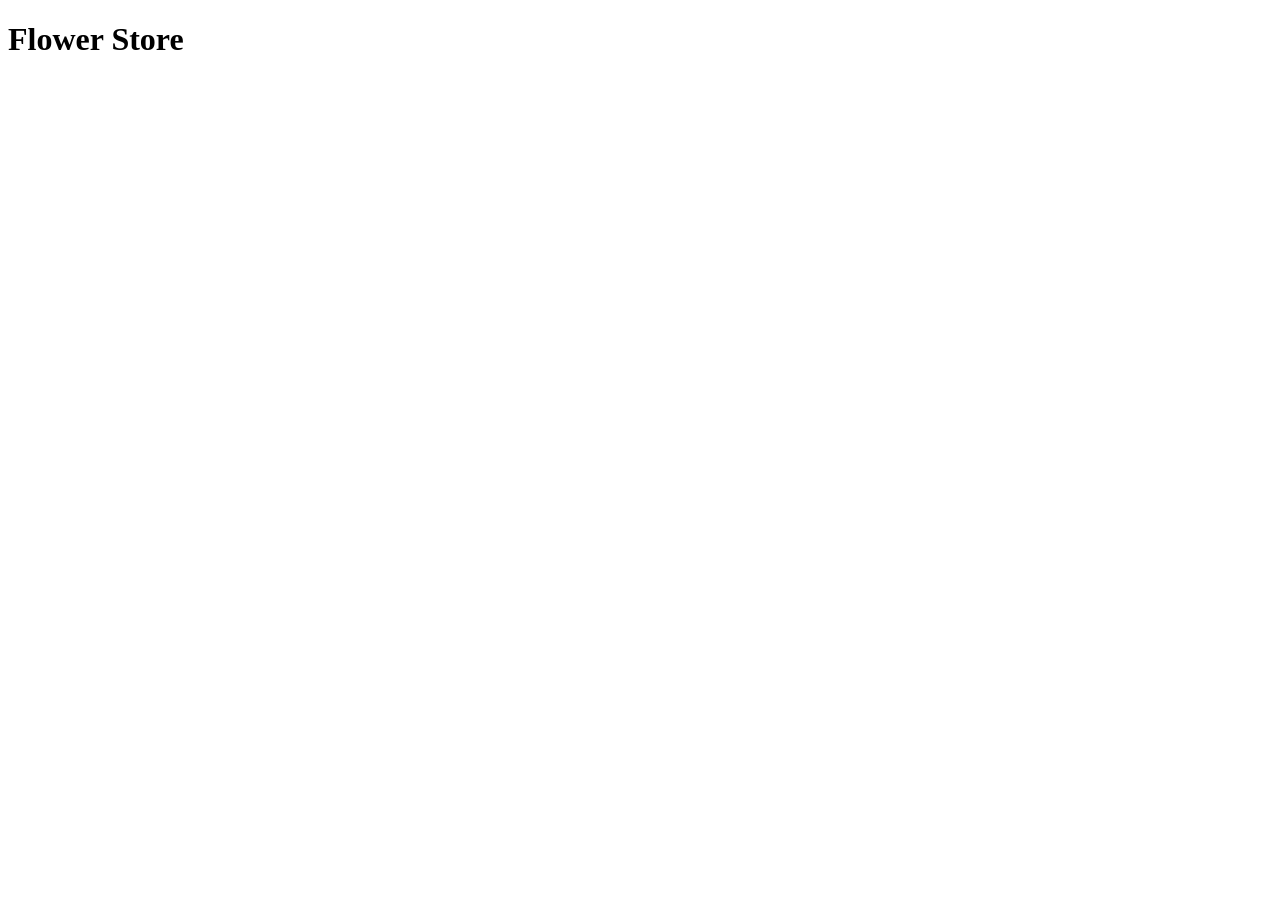
==== index.html @ 1cd109d2 "initial commit" ====
<!DOCTYPE html>
<html lang="en">
<head>
    <meta charset="UTF-8">
    <meta name="viewport" content="width=device-width, initial-scale=1.0">
    <title>Document</title>
    <link rel="stylesheet" href="style.css">
    <script src="main.js"></script>
</head>
<body>


<h1>Flower Store</h1>




</body>
</html>
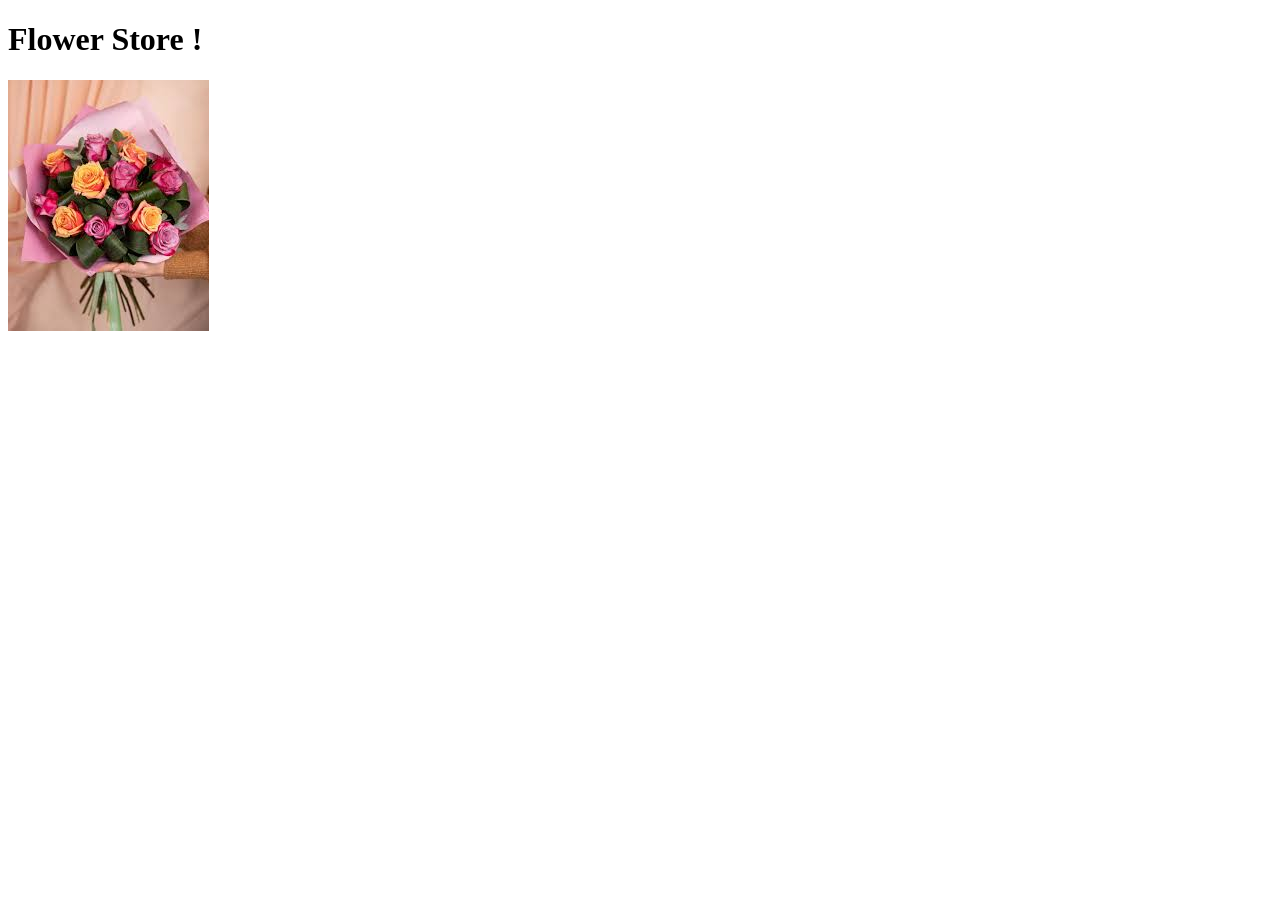
==== commit 1d24e004: "fonts and image" ====
--- a/index.html
+++ b/index.html
@@ -4,16 +4,18 @@
     <meta charset="UTF-8">
     <meta name="viewport" content="width=device-width, initial-scale=1.0">
     <title>Document</title>
-    <link rel="stylesheet" href="style.css">
+      <link rel="stylesheet" href="style.css">
+      <link rel="stylesheet" href="fonts.css">
+      
     <script src="main.js"></script>
 </head>
 <body>
 
 
-<h1>Flower Store</h1>
+<h1>Flower Store !</h1>
 
 
-
+<img src="images/flower.jpg">
 
 </body>
 </html>
--- a/style.css
+++ b/style.css
@@ -0,0 +1,3 @@
+body{
+    background-color: light rgb(159, 219, 159);
+}
--- a/fonts.css
+++ b/fonts.css
@@ -0,0 +1,3 @@
+body{
+    font-family :  fantasy;
+}
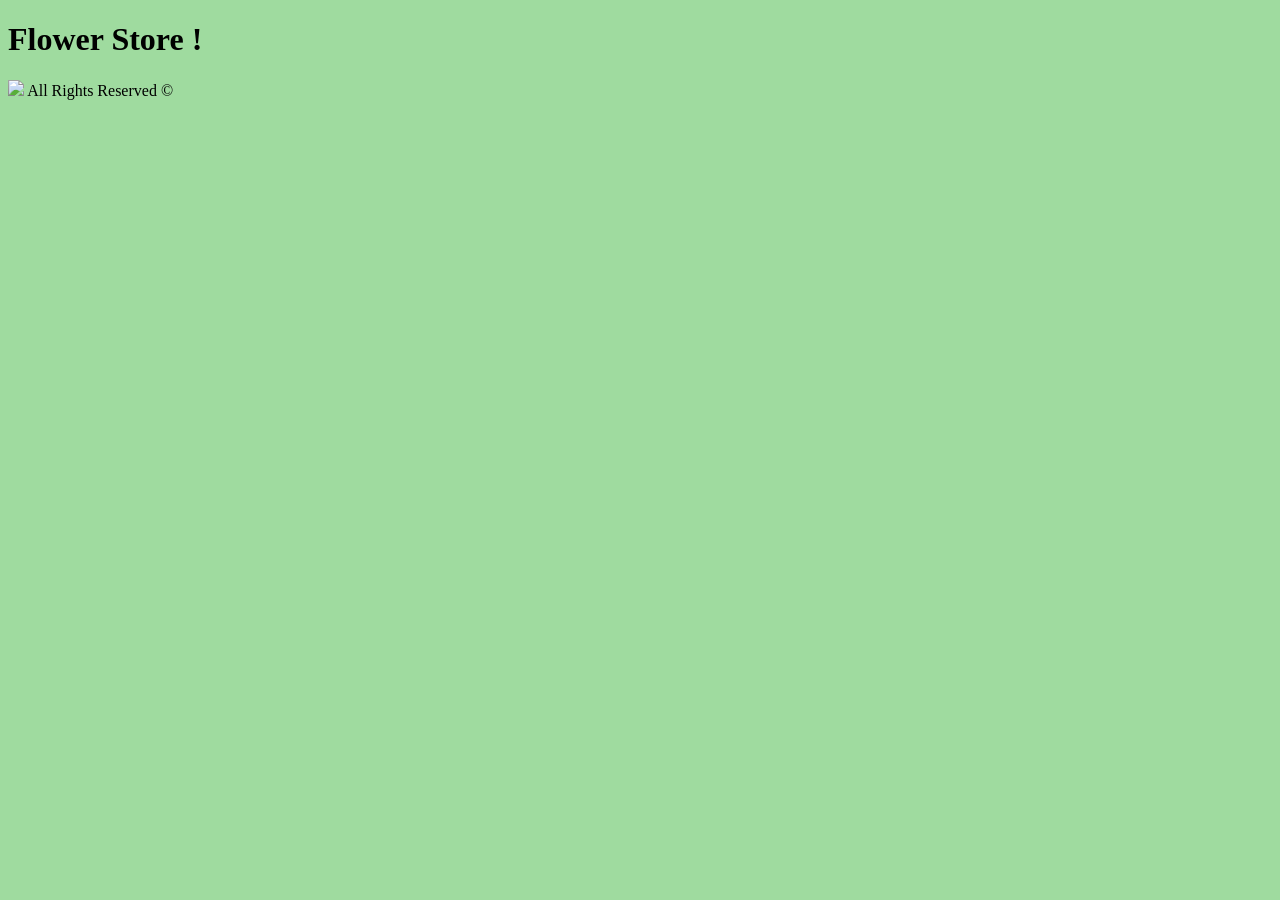
==== commit b35aecef: "aster" ====
--- a/index.html
+++ b/index.html
@@ -5,7 +5,6 @@
     <meta name="viewport" content="width=device-width, initial-scale=1.0">
     <title>Document</title>
       <link rel="stylesheet" href="style.css">
-      <link rel="stylesheet" href="fonts.css">
       
     <script src="main.js"></script>
 </head>
@@ -17,5 +16,7 @@
 
 <img src="images/flower.jpg">
 
+<span>All Rights Reserved © </span>
+
 </body>
 </html>
--- a/style.css
+++ b/style.css
@@ -1,3 +1,3 @@
 body{
-    background-color: light rgb(159, 219, 159);
+    background-color: rgb(159, 219, 159);
 }
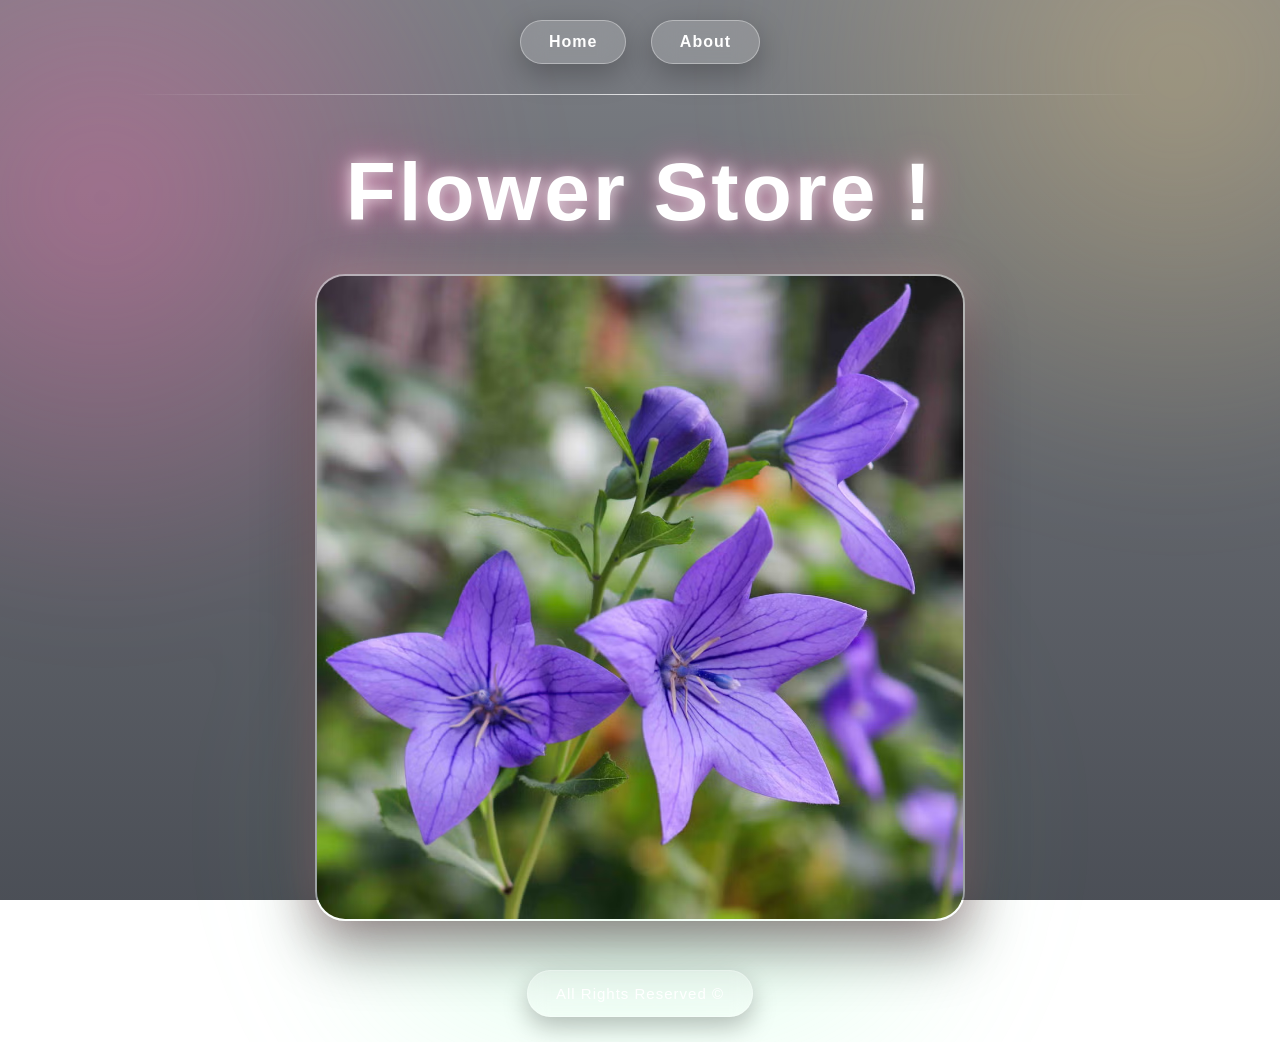
==== commit 98fa18e4: "Update flower store design" ====
--- a/index.html
+++ b/index.html
@@ -9,14 +9,17 @@
     <script src="main.js"></script>
 </head>
 <body>
-
+<nav>
+<a href="index.html">Home</a>
+<a href="about.html">About</a>
+<hr>
 
 <h1>Flower Store !</h1>
 
 
 <img src="images/flower.jpg">
 
-<span>All Rights Reserved © </span>
+<p>All Rights Reserved © </p>
 
 </body>
 </html>
--- a/style.css
+++ b/style.css
@@ -1,3 +1,179 @@
 body{
     background-color: rgb(159, 219, 159);
+}
+
+/* ===== Flower Store Design ===== */
+
+* {
+    margin: 0;
+    padding: 0;
+    box-sizing: border-box;
+}
+
+body {
+    min-height: 100vh;
+    font-family: "Segoe UI", Arial, sans-serif;
+    color: #fff;
+    text-align: center;
+    overflow-x: hidden;
+
+    background:
+        linear-gradient(rgba(15, 20, 30, 0.55), rgba(15, 20, 30, 0.75)),
+        url("https://images.unsplash.com/photo-1490750967868-88aa4486c946?auto=format&fit=crop&w=1600&q=80");
+    background-size: cover;
+    background-position: center;
+    background-attachment: fixed;
+}
+
+/* Soft moving glow */
+body::before {
+    content: "";
+    position: fixed;
+    inset: -20%;
+    background:
+        radial-gradient(circle at 20% 30%, rgba(255, 105, 180, 0.35), transparent 25%),
+        radial-gradient(circle at 80% 20%, rgba(255, 220, 130, 0.3), transparent 25%),
+        radial-gradient(circle at 50% 80%, rgba(130, 255, 180, 0.25), transparent 30%);
+    filter: blur(45px);
+    animation: flowerGlow 8s infinite alternate ease-in-out;
+    z-index: -1;
+}
+
+@keyframes flowerGlow {
+    from {
+        transform: translate(-30px, -20px) scale(1);
+    }
+    to {
+        transform: translate(30px, 25px) scale(1.12);
+    }
+}
+
+/* Lines */
+hr {
+    width: 80%;
+    margin: 25px auto;
+    border: none;
+    height: 1px;
+    background: linear-gradient(
+        90deg,
+        transparent,
+        rgba(255, 255, 255, 0.8),
+        transparent
+    );
+}
+
+/* Navigation */
+a {
+    display: inline-block;
+    margin: 20px 10px 5px;
+    padding: 12px 28px;
+    color: #fff;
+    text-decoration: none;
+    font-weight: 600;
+    letter-spacing: 1px;
+
+    background: rgba(255, 255, 255, 0.16);
+    border: 1px solid rgba(255, 255, 255, 0.35);
+    border-radius: 999px;
+    backdrop-filter: blur(12px);
+    box-shadow: 0 10px 30px rgba(0, 0, 0, 0.25);
+
+    transition: 0.35s ease;
+}
+
+a:hover {
+    transform: translateY(-5px) scale(1.05);
+    background: rgba(255, 182, 193, 0.35);
+    box-shadow: 0 15px 40px rgba(255, 105, 180, 0.35);
+}
+
+/* Title */
+h1 {
+    margin-top: 50px;
+    font-size: clamp(42px, 7vw, 82px);
+    letter-spacing: 3px;
+    text-shadow:
+        0 0 15px rgba(255, 255, 255, 0.8),
+        0 0 35px rgba(255, 105, 180, 0.8);
+
+    animation: titleFloat 3s infinite ease-in-out;
+}
+
+@keyframes titleFloat {
+    0%, 100% {
+        transform: translateY(0);
+    }
+    50% {
+        transform: translateY(-12px);
+    }
+}
+
+/* Flower image */
+img {
+    width: min(85%, 650px);
+    margin-top: 35px;
+    border-radius: 30px;
+
+    border: 2px solid rgba(255, 255, 255, 0.45);
+    box-shadow:
+        0 25px 60px rgba(0, 0, 0, 0.45),
+        0 0 45px rgba(255, 182, 193, 0.45);
+
+    animation: imageReveal 1.4s ease forwards, imageFloat 4s infinite ease-in-out 1.4s;
+    opacity: 0;
+}
+
+@keyframes imageReveal {
+    from {
+        opacity: 0;
+        transform: scale(0.9) translateY(30px);
+    }
+    to {
+        opacity: 1;
+        transform: scale(1) translateY(0);
+    }
+}
+
+@keyframes imageFloat {
+    0%, 100% {
+        transform: translateY(0);
+    }
+    50% {
+        transform: translateY(-10px);
+    }
+}
+
+/* Footer */
+p {
+    width: fit-content;
+    margin: 45px auto 25px;
+    padding: 14px 28px;
+
+    font-size: 15px;
+    letter-spacing: 1px;
+
+    background: rgba(255, 255, 255, 0.14);
+    border: 1px solid rgba(255, 255, 255, 0.28);
+    border-radius: 999px;
+    backdrop-filter: blur(10px);
+
+    box-shadow: 0 10px 25px rgba(0, 0, 0, 0.25);
+}
+
+/* Responsive */
+@media (max-width: 600px) {
+    a {
+        padding: 10px 22px;
+        margin: 12px 6px;
+    }
+
+    h1 {
+        margin-top: 35px;
+        font-size: 42px;
+    }
+
+    img {
+        width: 90%;
+        border-radius: 22px;
+    }
 }
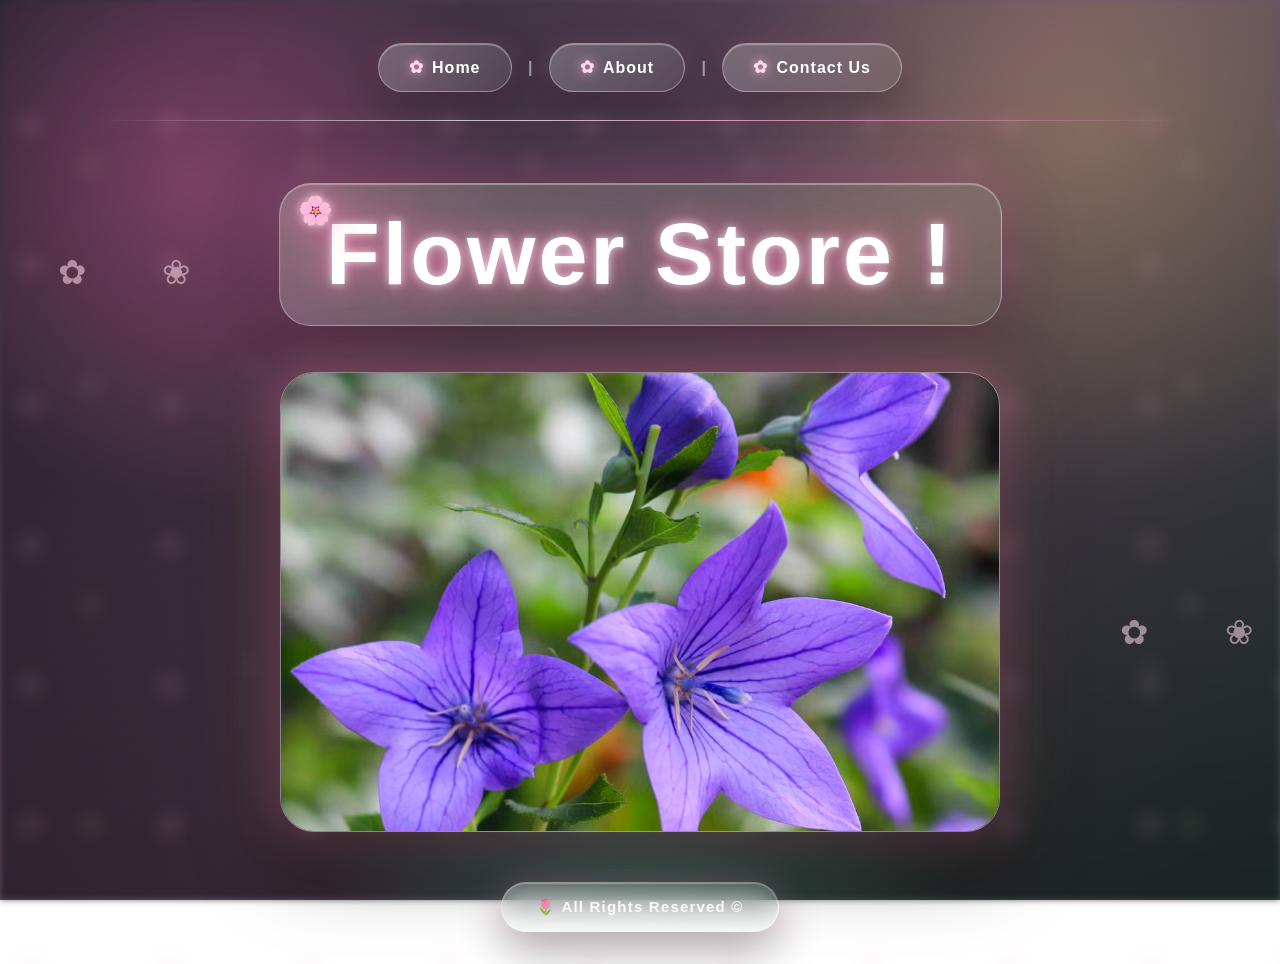
==== commit c28eada7: "Improve contact form design" ====
--- a/index.html
+++ b/index.html
@@ -11,7 +11,10 @@
 <body>
 <nav>
 <a href="index.html">Home</a>
-<a href="about.html">About</a>
+    <span>|</span>
+    <a href="about.html">About</a>
+    <span>|</span>
+    <a href="contact-us.html">Contact Us</a>
 <hr>
 
 <h1>Flower Store !</h1>
--- a/style.css
+++ b/style.css
@@ -1,8 +1,7 @@
-body{
-    background-color: rgb(159, 219, 159);
-}
-
-/* ===== Flower Store Design ===== */
+/* ================================
+   FLOWER STORE - IMMERSIVE DESIGN
+   Liquid Glass + Animated Flowers
+================================ */
 
 * {
     margin: 0;
@@ -10,127 +9,361 @@
     box-sizing: border-box;
 }
 
+html {
+    scroll-behavior: smooth;
+}
+
 body {
     min-height: 100vh;
     font-family: "Segoe UI", Arial, sans-serif;
-    color: #fff;
+    color: white;
     text-align: center;
     overflow-x: hidden;
-
-    background:
-        linear-gradient(rgba(15, 20, 30, 0.55), rgba(15, 20, 30, 0.75)),
-        url("https://images.unsplash.com/photo-1490750967868-88aa4486c946?auto=format&fit=crop&w=1600&q=80");
+    position: relative;
+
+    background:
+        linear-gradient(
+            135deg,
+            rgba(15, 10, 25, 0.88),
+            rgba(60, 20, 55, 0.72),
+            rgba(18, 45, 38, 0.84)
+        ),
+        url("https://images.unsplash.com/photo-1490750967868-88aa4486c946?auto=format&fit=crop&w=1800&q=90");
+
     background-size: cover;
     background-position: center;
     background-attachment: fixed;
 }
 
-/* Soft moving glow */
+/* Dark cinematic overlay */
 body::before {
     content: "";
     position: fixed;
-    inset: -20%;
-    background:
-        radial-gradient(circle at 20% 30%, rgba(255, 105, 180, 0.35), transparent 25%),
-        radial-gradient(circle at 80% 20%, rgba(255, 220, 130, 0.3), transparent 25%),
-        radial-gradient(circle at 50% 80%, rgba(130, 255, 180, 0.25), transparent 30%);
-    filter: blur(45px);
-    animation: flowerGlow 8s infinite alternate ease-in-out;
-    z-index: -1;
-}
-
-@keyframes flowerGlow {
+    inset: 0;
+    z-index: -4;
+
+    background:
+        radial-gradient(circle at 15% 20%, rgba(255, 105, 180, 0.35), transparent 25%),
+        radial-gradient(circle at 85% 15%, rgba(255, 210, 120, 0.28), transparent 28%),
+        radial-gradient(circle at 50% 90%, rgba(90, 255, 190, 0.25), transparent 32%),
+        linear-gradient(rgba(0, 0, 0, 0.15), rgba(0, 0, 0, 0.55));
+
+    filter: blur(3px);
+    animation: backgroundBreath 9s ease-in-out infinite alternate;
+}
+
+@keyframes backgroundBreath {
+    0% {
+        transform: scale(1);
+        opacity: 0.85;
+    }
+
+    100% {
+        transform: scale(1.08);
+        opacity: 1;
+    }
+}
+
+/* Moving flower light layer */
+body::after {
+    content: "";
+    position: fixed;
+    inset: -25%;
+    z-index: -3;
+
+    background:
+        radial-gradient(circle, rgba(255, 180, 220, 0.35) 0 6px, transparent 7px),
+        radial-gradient(circle, rgba(255, 235, 170, 0.28) 0 5px, transparent 6px),
+        radial-gradient(circle, rgba(190, 255, 220, 0.22) 0 4px, transparent 5px);
+
+    background-size: 140px 140px, 220px 220px, 300px 300px;
+    background-position: 0 0, 80px 60px, 120px 140px;
+    filter: blur(10px);
+
+    animation: flowerParticles 18s linear infinite;
+}
+
+@keyframes flowerParticles {
     from {
-        transform: translate(-30px, -20px) scale(1);
-    }
+        transform: translateY(0) rotate(0deg);
+    }
+
     to {
-        transform: translate(30px, 25px) scale(1.12);
-    }
-}
-
-/* Lines */
+        transform: translateY(-160px) rotate(12deg);
+    }
+}
+
+/* Main page spacing */
+body {
+    padding-top: 25px;
+}
+
+/* Top and bottom separator */
 hr {
-    width: 80%;
-    margin: 25px auto;
+    width: min(85%, 1100px);
+    height: 1px;
     border: none;
-    height: 1px;
+    margin: 22px auto;
+
     background: linear-gradient(
         90deg,
         transparent,
-        rgba(255, 255, 255, 0.8),
+        rgba(255, 255, 255, 0.75),
+        rgba(255, 160, 210, 0.8),
         transparent
     );
-}
-
-/* Navigation */
+
+    box-shadow: 0 0 18px rgba(255, 160, 210, 0.45);
+}
+
+/* Navigation links */
 a {
-    display: inline-block;
-    margin: 20px 10px 5px;
-    padding: 12px 28px;
-    color: #fff;
+    display: inline-flex;
+    align-items: center;
+    justify-content: center;
+
+    min-width: 120px;
+    margin: 18px 10px 6px;
+    padding: 13px 30px;
+
+    color: #ffffff;
     text-decoration: none;
-    font-weight: 600;
+    font-size: 16px;
+    font-weight: 700;
     letter-spacing: 1px;
 
-    background: rgba(255, 255, 255, 0.16);
-    border: 1px solid rgba(255, 255, 255, 0.35);
     border-radius: 999px;
-    backdrop-filter: blur(12px);
-    box-shadow: 0 10px 30px rgba(0, 0, 0, 0.25);
-
+
+    background:
+        linear-gradient(
+            135deg,
+            rgba(255, 255, 255, 0.24),
+            rgba(255, 255, 255, 0.08)
+        );
+
+    border: 1px solid rgba(255, 255, 255, 0.32);
+
+    backdrop-filter: blur(18px);
+    -webkit-backdrop-filter: blur(18px);
+
+    box-shadow:
+        inset 0 1px 1px rgba(255, 255, 255, 0.35),
+        0 12px 35px rgba(0, 0, 0, 0.32),
+        0 0 28px rgba(255, 140, 200, 0.16);
+
+    position: relative;
+    overflow: hidden;
     transition: 0.35s ease;
 }
 
+/* Small flower icon before link */
+a::before {
+    content: "✿";
+    margin-right: 8px;
+    font-size: 17px;
+    color: #ffd6ea;
+    text-shadow: 0 0 12px rgba(255, 180, 220, 0.9);
+}
+
+/* Glass shine */
+a::after {
+    content: "";
+    position: absolute;
+    top: 0;
+    left: -120%;
+    width: 80%;
+    height: 100%;
+
+    background: linear-gradient(
+        120deg,
+        transparent,
+        rgba(255, 255, 255, 0.45),
+        transparent
+    );
+
+    transform: skewX(-20deg);
+    transition: 0.55s ease;
+}
+
 a:hover {
-    transform: translateY(-5px) scale(1.05);
-    background: rgba(255, 182, 193, 0.35);
-    box-shadow: 0 15px 40px rgba(255, 105, 180, 0.35);
+    transform: translateY(-6px) scale(1.045);
+    background:
+        linear-gradient(
+            135deg,
+            rgba(255, 170, 215, 0.42),
+            rgba(255, 255, 255, 0.14)
+        );
+
+    box-shadow:
+        inset 0 1px 1px rgba(255, 255, 255, 0.45),
+        0 18px 45px rgba(0, 0, 0, 0.38),
+        0 0 35px rgba(255, 130, 200, 0.45);
+}
+
+a:hover::after {
+    left: 140%;
 }
 
 /* Title */
 h1 {
-    margin-top: 50px;
-    font-size: clamp(42px, 7vw, 82px);
+    width: fit-content;
+    margin: 62px auto 0;
+    padding: 22px 46px;
+
+    font-size: clamp(44px, 7vw, 88px);
+    font-weight: 900;
     letter-spacing: 3px;
+    line-height: 1.1;
+
+    border-radius: 32px;
+
+    background:
+        linear-gradient(
+            135deg,
+            rgba(255, 255, 255, 0.23),
+            rgba(255, 255, 255, 0.07)
+        );
+
+    border: 1px solid rgba(255, 255, 255, 0.35);
+
+    backdrop-filter: blur(22px);
+    -webkit-backdrop-filter: blur(22px);
+
+    box-shadow:
+        inset 0 1px 1px rgba(255, 255, 255, 0.35),
+        0 25px 70px rgba(0, 0, 0, 0.42),
+        0 0 55px rgba(255, 130, 200, 0.38);
+
     text-shadow:
-        0 0 15px rgba(255, 255, 255, 0.8),
-        0 0 35px rgba(255, 105, 180, 0.8);
-
-    animation: titleFloat 3s infinite ease-in-out;
+        0 0 10px rgba(255, 255, 255, 0.75),
+        0 0 30px rgba(255, 110, 190, 0.85),
+        0 0 65px rgba(255, 210, 120, 0.5);
+
+    position: relative;
+    overflow: hidden;
+
+    animation:
+        titleEntrance 1.2s ease forwards,
+        titleFloat 4s ease-in-out infinite 1.2s;
+}
+
+/* Title flower badge */
+h1::before {
+    content: "🌸";
+    position: absolute;
+    left: 18px;
+    top: 12px;
+    font-size: 28px;
+
+    animation: flowerSpin 8s linear infinite;
+}
+
+/* Shiny title layer */
+h1::after {
+    content: "";
+    position: absolute;
+    inset: 0;
+
+    background:
+        linear-gradient(
+            120deg,
+            transparent 20%,
+            rgba(255, 255, 255, 0.28) 45%,
+            transparent 70%
+        );
+
+    transform: translateX(-120%);
+    animation: titleShine 4.8s ease-in-out infinite;
+}
+
+@keyframes titleEntrance {
+    from {
+        opacity: 0;
+        transform: translateY(35px) scale(0.92);
+    }
+
+    to {
+        opacity: 1;
+        transform: translateY(0) scale(1);
+    }
 }
 
 @keyframes titleFloat {
     0%, 100% {
         transform: translateY(0);
     }
+
     50% {
-        transform: translateY(-12px);
-    }
-}
-
-/* Flower image */
+        transform: translateY(-10px);
+    }
+}
+
+@keyframes flowerSpin {
+    from {
+        transform: rotate(0deg) scale(1);
+    }
+
+    to {
+        transform: rotate(360deg) scale(1.08);
+    }
+}
+
+@keyframes titleShine {
+    0%, 35% {
+        transform: translateX(-120%);
+    }
+
+    60%, 100% {
+        transform: translateX(120%);
+    }
+}
+
+/* Main image */
 img {
-    width: min(85%, 650px);
-    margin-top: 35px;
-    border-radius: 30px;
-
-    border: 2px solid rgba(255, 255, 255, 0.45);
-    box-shadow:
-        0 25px 60px rgba(0, 0, 0, 0.45),
-        0 0 45px rgba(255, 182, 193, 0.45);
-
-    animation: imageReveal 1.4s ease forwards, imageFloat 4s infinite ease-in-out 1.4s;
+    display: block;
+    width: min(86%, 720px);
+    max-height: 460px;
+    object-fit: cover;
+
+    margin: 46px auto 0;
+    border-radius: 34px;
+
+    border: 1px solid rgba(255, 255, 255, 0.42);
+
+    box-shadow:
+        0 30px 80px rgba(0, 0, 0, 0.5),
+        0 0 50px rgba(255, 130, 200, 0.38),
+        0 0 90px rgba(255, 230, 160, 0.18);
+
+    filter: saturate(1.15) contrast(1.04);
+
+    animation:
+        imageEntrance 1.4s ease forwards,
+        imageFloat 5s ease-in-out infinite 1.4s;
+
     opacity: 0;
-}
-
-@keyframes imageReveal {
+    transition: 0.45s ease;
+}
+
+img:hover {
+    transform: translateY(-8px) scale(1.025);
+    filter: saturate(1.28) contrast(1.08) brightness(1.04);
+
+    box-shadow:
+        0 38px 95px rgba(0, 0, 0, 0.55),
+        0 0 65px rgba(255, 120, 200, 0.55),
+        0 0 120px rgba(255, 235, 170, 0.25);
+}
+
+@keyframes imageEntrance {
     from {
         opacity: 0;
-        transform: scale(0.9) translateY(30px);
-    }
+        transform: translateY(45px) scale(0.9);
+    }
+
     to {
         opacity: 1;
-        transform: scale(1) translateY(0);
+        transform: translateY(0) scale(1);
     }
 }
 
@@ -138,42 +371,522 @@
     0%, 100% {
         transform: translateY(0);
     }
+
     50% {
-        transform: translateY(-10px);
+        transform: translateY(-12px);
     }
 }
 
 /* Footer */
 p {
     width: fit-content;
-    margin: 45px auto 25px;
-    padding: 14px 28px;
-
+    margin: 52px auto 32px;
+    padding: 15px 34px;
+
+    color: rgba(255, 255, 255, 0.92);
     font-size: 15px;
-    letter-spacing: 1px;
-
-    background: rgba(255, 255, 255, 0.14);
+    font-weight: 600;
+    letter-spacing: 1.2px;
+
+    border-radius: 999px;
+
+    background:
+        linear-gradient(
+            135deg,
+            rgba(255, 255, 255, 0.2),
+            rgba(255, 255, 255, 0.07)
+        );
+
     border: 1px solid rgba(255, 255, 255, 0.28);
-    border-radius: 999px;
-    backdrop-filter: blur(10px);
-
-    box-shadow: 0 10px 25px rgba(0, 0, 0, 0.25);
-}
-
-/* Responsive */
+
+    backdrop-filter: blur(16px);
+    -webkit-backdrop-filter: blur(16px);
+
+    box-shadow:
+        inset 0 1px 1px rgba(255, 255, 255, 0.3),
+        0 18px 45px rgba(0, 0, 0, 0.32),
+        0 0 35px rgba(255, 160, 210, 0.25);
+
+    animation: footerUp 1.2s ease forwards;
+}
+
+p::before {
+    content: "🌷 ";
+}
+
+@keyframes footerUp {
+    from {
+        opacity: 0;
+        transform: translateY(28px);
+    }
+
+    to {
+        opacity: 1;
+        transform: translateY(0);
+    }
+}
+
+/* Extra floating petals */
+@media (min-width: 700px) {
+    html::before,
+    html::after {
+        content: "✿  ❀  ✦  ✿  ❀";
+        position: fixed;
+        z-index: -2;
+
+        color: rgba(255, 220, 235, 0.55);
+        font-size: 34px;
+        letter-spacing: 34px;
+        white-space: nowrap;
+
+        filter: blur(0.2px);
+        pointer-events: none;
+    }
+
+    html::before {
+        left: -20%;
+        top: 28%;
+        animation: petalsMoveOne 16s linear infinite;
+    }
+
+    html::after {
+        right: -25%;
+        top: 68%;
+        animation: petalsMoveTwo 20s linear infinite reverse;
+    }
+}
+
+@keyframes petalsMoveOne {
+    from {
+        transform: translateX(-20vw) translateY(0) rotate(0deg);
+        opacity: 0.15;
+    }
+
+    40% {
+        opacity: 0.75;
+    }
+
+    to {
+        transform: translateX(120vw) translateY(-80px) rotate(20deg);
+        opacity: 0.1;
+    }
+}
+
+@keyframes petalsMoveTwo {
+    from {
+        transform: translateX(20vw) translateY(0) rotate(0deg);
+        opacity: 0.15;
+    }
+
+    45% {
+        opacity: 0.65;
+    }
+
+    to {
+        transform: translateX(-120vw) translateY(-100px) rotate(-25deg);
+        opacity: 0.1;
+    }
+}
+
+/* Mobile */
 @media (max-width: 600px) {
+    body {
+        padding-top: 15px;
+        background-attachment: scroll;
+    }
+
     a {
-        padding: 10px 22px;
-        margin: 12px 6px;
+        min-width: 105px;
+        margin: 12px 5px 4px;
+        padding: 11px 22px;
+        font-size: 14px;
     }
 
     h1 {
-        margin-top: 35px;
+        margin-top: 42px;
+        padding: 20px 28px;
         font-size: 42px;
+        border-radius: 26px;
+    }
+
+    h1::before {
+        font-size: 22px;
+        left: 13px;
+        top: 10px;
     }
 
     img {
         width: 90%;
-        border-radius: 22px;
+        max-height: 360px;
+        border-radius: 26px;
+        margin-top: 36px;
+    }
+
+    p {
+        margin-top: 38px;
+        padding: 13px 24px;
+        font-size: 13px;
+    }
+}
+
+/* ================================
+   CONTACT PAGE - LIQUID GLASS FORM
+================================ */
+
+span {
+    color: rgba(255, 255, 255, 0.55);
+    font-weight: bold;
+    margin: 0 2px;
+}
+
+/* Contact title */
+h2 {
+    width: fit-content;
+    margin: 26px auto 30px;
+    padding: 14px 34px;
+
+    color: #fff;
+    font-size: clamp(26px, 4vw, 42px);
+    font-weight: 800;
+    letter-spacing: 2px;
+
+    border-radius: 999px;
+
+    background:
+        linear-gradient(
+            135deg,
+            rgba(255, 255, 255, 0.22),
+            rgba(255, 255, 255, 0.07)
+        );
+
+    border: 1px solid rgba(255, 255, 255, 0.3);
+
+    backdrop-filter: blur(18px);
+    -webkit-backdrop-filter: blur(18px);
+
+    box-shadow:
+        inset 0 1px 1px rgba(255, 255, 255, 0.35),
+        0 18px 45px rgba(0, 0, 0, 0.35),
+        0 0 35px rgba(255, 130, 200, 0.28);
+
+    text-shadow:
+        0 0 12px rgba(255, 255, 255, 0.75),
+        0 0 28px rgba(255, 120, 200, 0.75);
+
+    animation: contactTitleIn 1s ease forwards;
+}
+
+h2::before {
+    content: "🌺 ";
+}
+
+@keyframes contactTitleIn {
+    from {
+        opacity: 0;
+        transform: translateY(25px) scale(0.95);
+    }
+
+    to {
+        opacity: 1;
+        transform: translateY(0) scale(1);
+    }
+}
+
+/* Form glass container */
+.container {
+    width: min(90%, 520px);
+    margin: 35px auto 0;
+    padding: 36px;
+
+    border-radius: 34px;
+
+    background:
+        linear-gradient(
+            135deg,
+            rgba(255, 255, 255, 0.2),
+            rgba(255, 255, 255, 0.065)
+        );
+
+    border: 1px solid rgba(255, 255, 255, 0.35);
+
+    backdrop-filter: blur(24px);
+    -webkit-backdrop-filter: blur(24px);
+
+    box-shadow:
+        inset 0 1px 1px rgba(255, 255, 255, 0.38),
+        0 30px 80px rgba(0, 0, 0, 0.42),
+        0 0 65px rgba(255, 120, 200, 0.3);
+
+    position: relative;
+    overflow: hidden;
+
+    animation: formEntrance 1.2s ease forwards;
+}
+
+/* Form shine */
+.container::before {
+    content: "";
+    position: absolute;
+    inset: 0;
+
+    background:
+        linear-gradient(
+            120deg,
+            transparent 20%,
+            rgba(255, 255, 255, 0.18) 45%,
+            transparent 70%
+        );
+
+    transform: translateX(-130%);
+    animation: formShine 5s ease-in-out infinite;
+    pointer-events: none;
+}
+
+.container::after {
+    content: "✿";
+    position: absolute;
+    right: 22px;
+    top: 18px;
+
+    font-size: 34px;
+    color: rgba(255, 220, 235, 0.65);
+    text-shadow: 0 0 18px rgba(255, 150, 210, 0.9);
+
+    animation: smallFlowerFloat 4s ease-in-out infinite;
+}
+
+@keyframes formEntrance {
+    from {
+        opacity: 0;
+        transform: translateY(45px) scale(0.92);
+    }
+
+    to {
+        opacity: 1;
+        transform: translateY(0) scale(1);
+    }
+}
+
+@keyframes formShine {
+    0%, 40% {
+        transform: translateX(-130%);
+    }
+
+    65%, 100% {
+        transform: translateX(130%);
+    }
+}
+
+@keyframes smallFlowerFloat {
+    0%, 100% {
+        transform: translateY(0) rotate(0deg);
+    }
+
+    50% {
+        transform: translateY(-8px) rotate(12deg);
+    }
+}
+
+/* Form layout */
+form {
+    position: relative;
+    z-index: 2;
+}
+
+/* Labels */
+label {
+    display: block;
+    margin: 18px 0 8px;
+
+    text-align: left;
+    color: rgba(255, 255, 255, 0.92);
+    font-size: 15px;
+    font-weight: 700;
+    letter-spacing: 1px;
+
+    text-shadow: 0 0 12px rgba(255, 130, 200, 0.45);
+}
+
+label::before {
+    content: "🌷 ";
+}
+
+/* Inputs */
+input {
+    width: 100%;
+    padding: 15px 18px;
+
+    color: #fff;
+    font-size: 16px;
+    font-weight: 600;
+
+    border: 1px solid rgba(255, 255, 255, 0.34);
+    border-radius: 18px;
+
+    outline: none;
+
+    background:
+        linear-gradient(
+            135deg,
+            rgba(255, 255, 255, 0.18),
+            rgba(255, 255, 255, 0.07)
+        );
+
+    backdrop-filter: blur(15px);
+    -webkit-backdrop-filter: blur(15px);
+
+    box-shadow:
+        inset 0 1px 1px rgba(255, 255, 255, 0.25),
+        0 12px 30px rgba(0, 0, 0, 0.28);
+
+    transition: 0.35s ease;
+}
+
+input::placeholder {
+    color: rgba(255, 255, 255, 0.55);
+}
+
+input:hover {
+    transform: translateY(-2px);
+    border-color: rgba(255, 180, 220, 0.75);
+    box-shadow:
+        inset 0 1px 1px rgba(255, 255, 255, 0.32),
+        0 16px 35px rgba(0, 0, 0, 0.32),
+        0 0 22px rgba(255, 130, 200, 0.28);
+}
+
+input:focus {
+    transform: translateY(-3px) scale(1.01);
+
+    border-color: rgba(255, 210, 235, 0.95);
+
+    background:
+        linear-gradient(
+            135deg,
+            rgba(255, 190, 225, 0.25),
+            rgba(255, 255, 255, 0.09)
+        );
+
+    box-shadow:
+        inset 0 1px 1px rgba(255, 255, 255, 0.38),
+        0 18px 42px rgba(0, 0, 0, 0.35),
+        0 0 35px rgba(255, 115, 195, 0.55);
+}
+
+/* Remove old br spacing problem */
+br {
+    display: none;
+}
+
+/* Button */
+button {
+    width: 100%;
+    margin-top: 28px;
+    padding: 15px 28px;
+
+    border: none;
+    border-radius: 999px;
+
+    color: #fff;
+    font-size: 17px;
+    font-weight: 900;
+    letter-spacing: 1.5px;
+    cursor: pointer;
+
+    background:
+        linear-gradient(
+            135deg,
+            rgba(255, 110, 190, 0.9),
+            rgba(255, 190, 120, 0.85)
+        );
+
+    box-shadow:
+        0 18px 45px rgba(0, 0, 0, 0.35),
+        0 0 35px rgba(255, 120, 200, 0.45);
+
+    position: relative;
+    overflow: hidden;
+    transition: 0.35s ease;
+}
+
+button::before {
+    content: "Send Message ✿";
+}
+
+button {
+    font-size: 0;
+}
+
+button::before {
+    font-size: 17px;
+}
+
+button::after {
+    content: "";
+    position: absolute;
+    top: 0;
+    left: -120%;
+
+    width: 80%;
+    height: 100%;
+
+    background:
+        linear-gradient(
+            120deg,
+            transparent,
+            rgba(255, 255, 255, 0.55),
+            transparent
+        );
+
+    transform: skewX(-20deg);
+    transition: 0.55s ease;
+}
+
+button:hover {
+    transform: translateY(-6px) scale(1.03);
+
+    box-shadow:
+        0 24px 55px rgba(0, 0, 0, 0.42),
+        0 0 48px rgba(255, 130, 200, 0.7);
+}
+
+button:hover::after {
+    left: 140%;
+}
+
+button:active {
+    transform: translateY(-2px) scale(0.98);
+}
+
+/* Contact page footer spacing */
+.container + p,
+p {
+    margin-top: 50px;
+}
+
+/* Responsive contact */
+@media (max-width: 600px) {
+    .container {
+        width: 90%;
+        padding: 28px 22px;
+        border-radius: 28px;
+    }
+
+    label {
+        text-align: left;
+        font-size: 14px;
+    }
+
+    input {
+        padding: 14px 15px;
+        font-size: 15px;
+    }
+
+    button {
+        padding: 14px 22px;
+    }
+
+    button::before {
+        font-size: 15px;
     }
 }
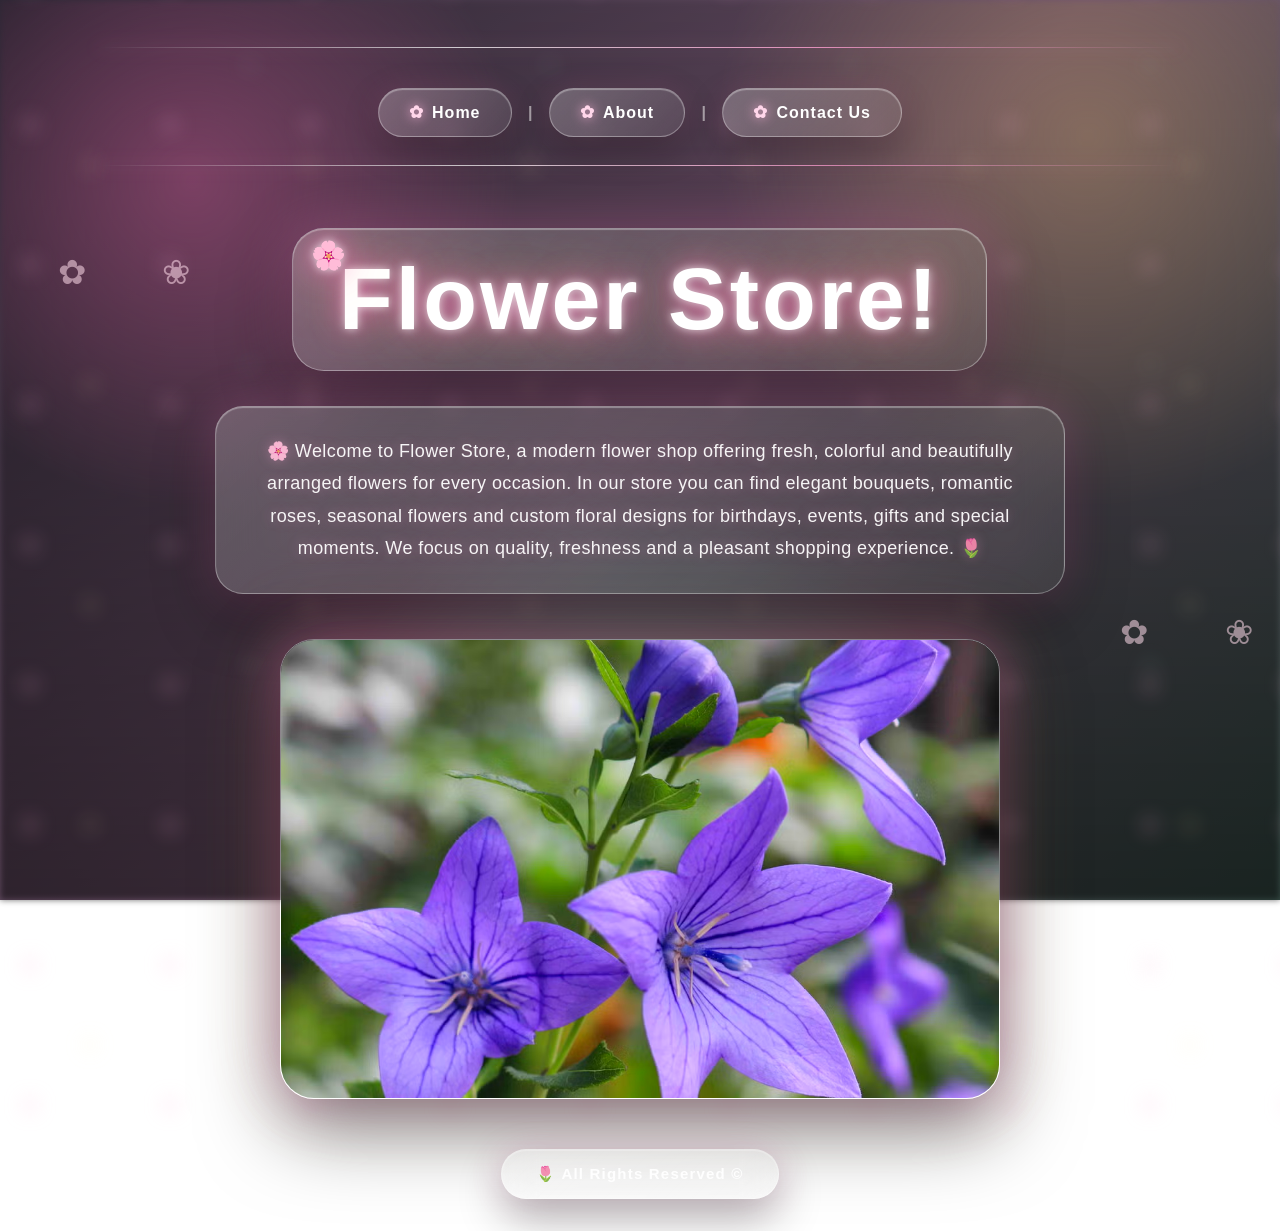
==== commit 8192a320: "Add about store information" ====
--- a/index.html
+++ b/index.html
@@ -10,14 +10,22 @@
 </head>
 <body>
 <nav>
-<a href="index.html">Home</a>
+    <hr>
+    <a href="index.html">Home</a>
     <span>|</span>
     <a href="about.html">About</a>
     <span>|</span>
     <a href="contact-us.html">Contact Us</a>
-<hr>
+    <hr>
 
-<h1>Flower Store !</h1>
+    <h1>Flower Store!</h1>
+    
+
+   <p class="store-info">
+    Welcome to Flower Store, a modern flower shop offering fresh, colorful and beautifully arranged flowers for every occasion.
+    In our store you can find elegant bouquets, romantic roses, seasonal flowers and custom floral designs for birthdays,
+    events, gifts and special moments. We focus on quality, freshness and a pleasant shopping experience.
+</p>
 
 
 <img src="images/flower.jpg">
--- a/style.css
+++ b/style.css
@@ -889,4 +889,154 @@
     button::before {
         font-size: 15px;
     }
+}
+.store-info {
+    width: min(90%, 850px);
+    margin: 35px auto;
+    padding: 28px 34px;
+
+    color: rgba(255, 255, 255, 0.94);
+    font-size: 18px;
+    line-height: 1.8;
+    font-weight: 500;
+    letter-spacing: 0.4px;
+
+    border-radius: 28px;
+
+    background:
+        linear-gradient(
+            135deg,
+            rgba(255, 255, 255, 0.22),
+            rgba(255, 255, 255, 0.07)
+        );
+
+    border: 1px solid rgba(255, 255, 255, 0.34);
+
+    backdrop-filter: blur(20px);
+    -webkit-backdrop-filter: blur(20px);
+
+    box-shadow:
+        inset 0 1px 1px rgba(255, 255, 255, 0.35),
+        0 22px 60px rgba(0, 0, 0, 0.35),
+        0 0 45px rgba(255, 130, 200, 0.28);
+
+    text-shadow: 0 0 12px rgba(255, 160, 210, 0.35);
+
+    animation: storeInfoEntrance 1.2s ease forwards;
+}
+
+.store-info::before {
+    content: "🌸 ";
+}
+
+.store-info::after {
+    content: " 🌷";
+}
+
+@keyframes storeInfoEntrance {
+    from {
+        opacity: 0;
+        transform: translateY(35px) scale(0.95);
+    }
+
+    to {
+        opacity: 1;
+        transform: translateY(0) scale(1);
+    }
+}
+
+.store-info:hover {
+    transform: translateY(-6px);
+    box-shadow:
+        inset 0 1px 1px rgba(255, 255, 255, 0.42),
+        0 28px 70px rgba(0, 0, 0, 0.42),
+        0 0 60px rgba(255, 130, 200, 0.45);
+
+    transition: 0.35s ease;
+}
+/* ===== ABOUT PAGE INFO ===== */
+
+.about-info {
+    width: min(90%, 850px);
+    margin: 35px auto;
+    padding: 34px 38px;
+
+    border-radius: 30px;
+
+    background:
+        linear-gradient(
+            135deg,
+            rgba(255, 255, 255, 0.22),
+            rgba(255, 255, 255, 0.07)
+        );
+
+    border: 1px solid rgba(255, 255, 255, 0.34);
+
+    backdrop-filter: blur(22px);
+    -webkit-backdrop-filter: blur(22px);
+
+    box-shadow:
+        inset 0 1px 1px rgba(255, 255, 255, 0.35),
+        0 25px 70px rgba(0, 0, 0, 0.38),
+        0 0 55px rgba(255, 130, 200, 0.28);
+
+    animation: aboutInfoEntrance 1.2s ease forwards;
+}
+
+.about-info h2 {
+    margin-bottom: 22px;
+
+    color: #fff;
+    font-size: clamp(26px, 4vw, 42px);
+    font-weight: 900;
+    letter-spacing: 2px;
+
+    text-shadow:
+        0 0 12px rgba(255, 255, 255, 0.75),
+        0 0 28px rgba(255, 120, 200, 0.8);
+}
+
+.about-info h2::before {
+    content: "🌸 ";
+}
+
+.about-info p {
+    width: auto;
+    margin: 18px auto;
+    padding: 0;
+
+    background: none;
+    border: none;
+    box-shadow: none;
+    backdrop-filter: none;
+
+    color: rgba(255, 255, 255, 0.93);
+    font-size: 18px;
+    line-height: 1.8;
+    font-weight: 500;
+    letter-spacing: 0.4px;
+
+    text-shadow: 0 0 12px rgba(255, 160, 210, 0.28);
+}
+
+@keyframes aboutInfoEntrance {
+    from {
+        opacity: 0;
+        transform: translateY(35px) scale(0.95);
+    }
+
+    to {
+        opacity: 1;
+        transform: translateY(0) scale(1);
+    }
+}
+
+.about-info:hover {
+    transform: translateY(-6px);
+    transition: 0.35s ease;
+
+    box-shadow:
+        inset 0 1px 1px rgba(255, 255, 255, 0.42),
+        0 30px 80px rgba(0, 0, 0, 0.45),
+        0 0 70px rgba(255, 130, 200, 0.45);
 }
